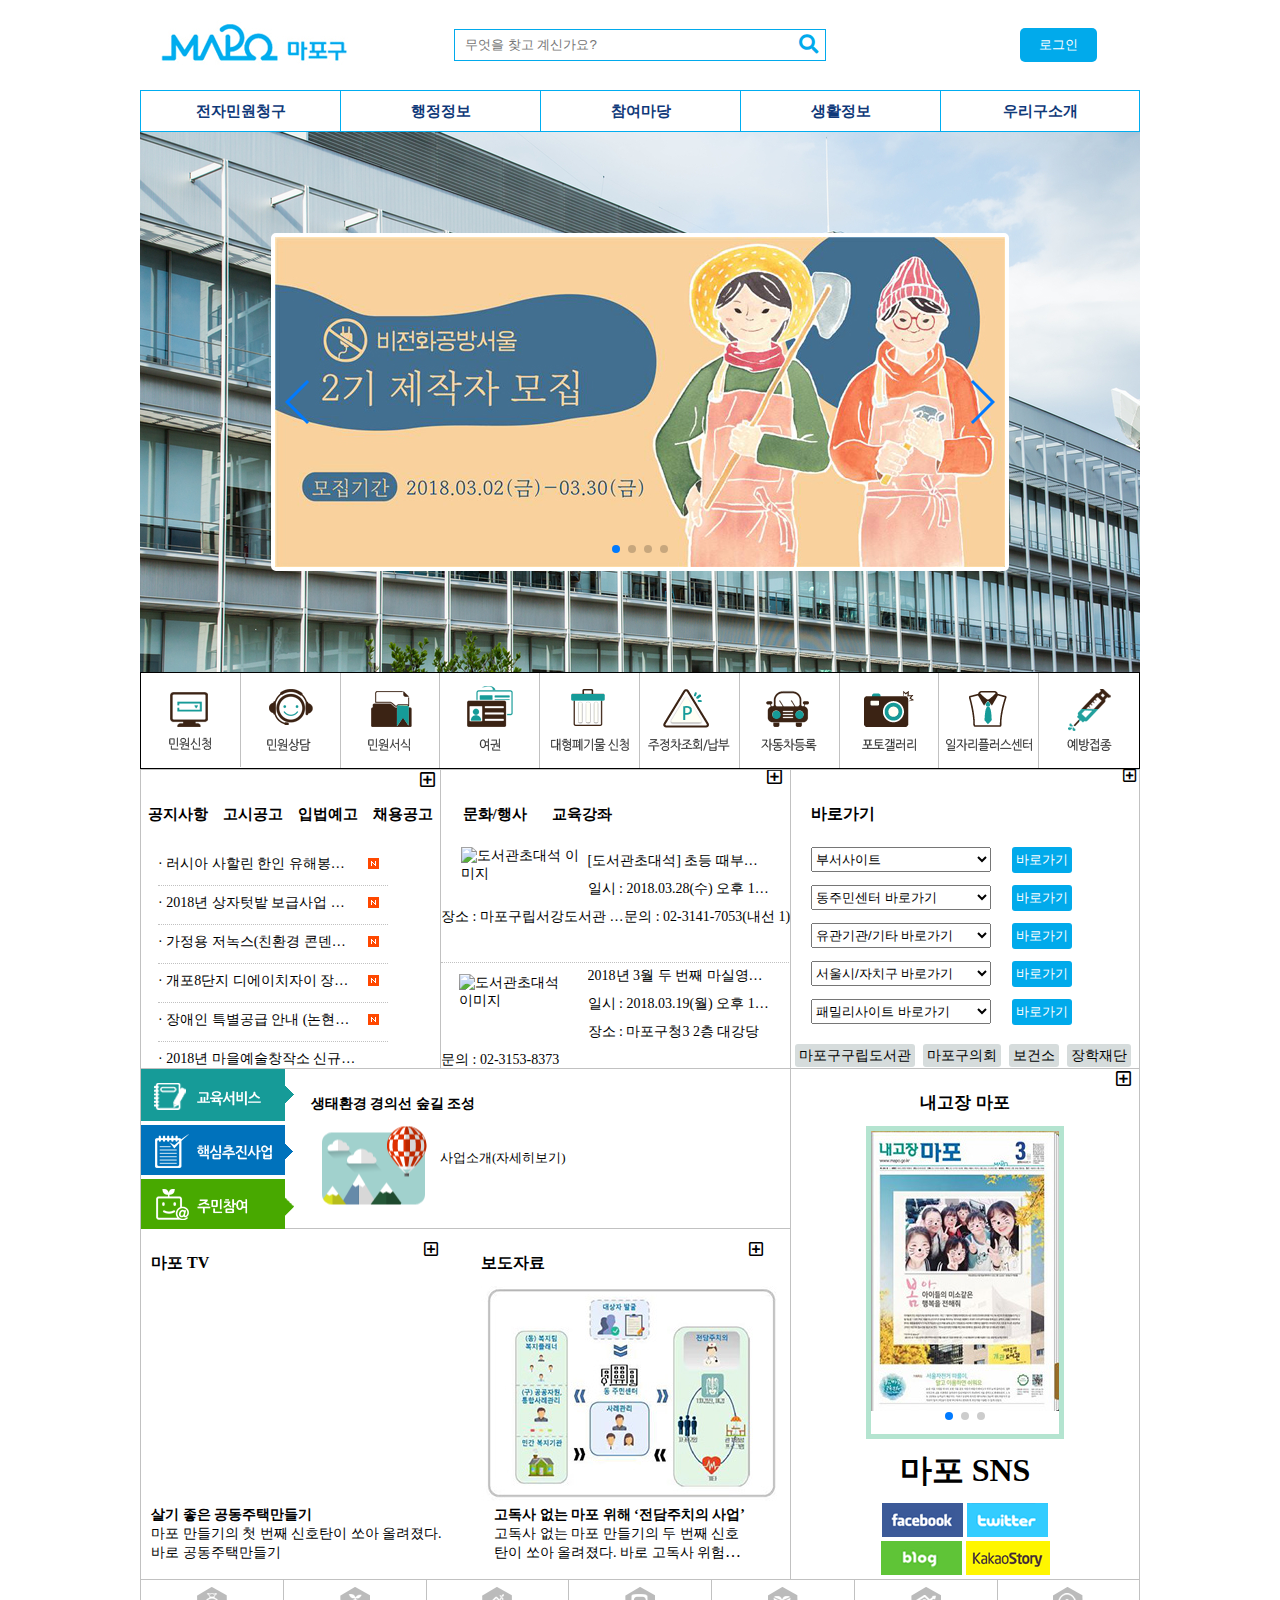
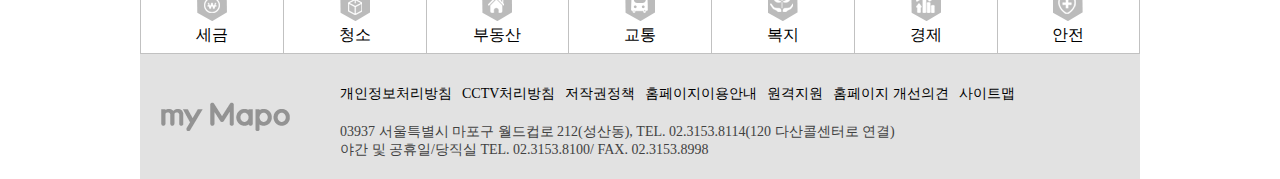
==== mapogu/index.html @ fca25332 "adit" ====
<!DOCTYPE html>
<html>

<head>
  <meta charset="utf-8">
  <meta name="viewport" content="width=device-width, initial-scale=1.0">
  <title>마포구청</title>
  <link rel="shortcut icon" href="images/favicon.ico">
  <link href="https://use.fontawesome.com/releases/v5.0.7/css/all.css" rel="stylesheet">
  <link rel="stylesheet" href="css/swiper.min.css">
  <link rel="stylesheet" href="css/style.css">
  <script src="js/jquery.min.js"></script>
  <script src="js/swiper.min.js"></script>
  <script src="js/style.js"></script>
</head>

<body>
  <div class="wrap">
    <header>
      <div class="main-header">
        <a href="#"><img src="images/logo.jpg" alt="mapogu-logo"></a>
        <div class="search-form">
          <label for="search"><span class="skip">검색창</span></label>
          <div class="input-wrap">
            <input type="text" placeholder="무엇을 찾고 계신가요?" id="search">
          </div>
          <button type="button" name="button"><span class="skip">검색버튼</span><i class="fas fa-search"></i></button>
        </div>
        <button type="button" name="button">로그인</button>
      </div>
      <nav>
        <ul class="menu-1depth">
          <li>
            <a href="#">전자민원청구</a>
            <div class="box-border1">
              <ul>
                <li>
                  <h1><a href="#">민원종합안내</a></h1>
                  <div class="left">
                    <a href="#">-민원업무안내</a>
                    <a href="#">-민원안내전화번호</a>
                    <a href="#">-민원수수료안내</a>
                    <a href="#">-무인민원발급기안내</a>
                    <a href="#">-세무종합</a>
                    <a href="#">-지적종합</a>
                    <a href="#">-여권</a>
                    <a href="#">-청소/재활용</a>
                    <a href="#">-주택/건축</a>
                    <a href="#">-교통/자동차</a>
                    <a href="#">-정보통신 민원정보</a>
                  </div>
                  <div class="right">
                    <a href="#">-민방위</a>
                    <a href="#">-유기한민원업무안내</a>
                    <a href="#">-사전심사청구제안내</a>
                    <a href="#">-행정정보공동이용안내</a>
                    <a href="#">-구술접수가능민원안내</a>
                    <a href="#">-민원1회방문상담창구</a>
                    <a href="#">-장애인 노약자 임산부 배려창구</a>
                    <a href="#">-민원후견인제 운영</a>
                    <a href="#">-민원실무심의회</a>
                    <a href="#">-행정동·통/반 찾기</a>
                  </div>
                  <div class="clear"></div>
                </li>
                <li>
                  <h1><a href="#">민원신청</a></h1>
                  <div><a href="#">-민원24</a></div>
                  <h1><a href="">민원상담/신고</a></h1>
                  <div><a href="#">-민원상담등록/조회</a></div>
                </li>
                <li>
                  <h1><a href="#">통합온라인신청</a></h1>
                  <div>
                    <a href="#">-통합온라인신청</a>
                    <a href="#">-건물번호/상세주소부여신청</a>
                    <a href="#">-건물번호판설치완료서제출</a>
                  </div>
                  <h1><a href="#">민원서식</a></h1>
                  <div>
                    <a href="#">-민원서식</a>
                    <a href="#">-민원사무편람</a>
                  </div>
                </li>
                <li>
                  <h1><a href="#">마포구옴부즈만</a></h1>
                  <div>
                    <a href="#">-옴부즈만 소개</a>
                    <a href="#">-고충민원신청방법및처리</a>
                    <a href="#">-공충민원 신청</a>
                    <a href="#">-조사결과 공표</a>
                    <a href="#">-옴부즈만 자료실</a>
                  </div>
                </li>
              </ul>
              <div class="clear"></div>
            </div>
          </li>
          <!-- 전자민원청구 end ======================================================================== -->
          <li>
            <a href="#">행정정보</a>
            <div class="box-border2">
              <ul>
                <li>
                  <h1><a href="#">알림마당</a></h1>
                  <div>
                    <a href="#">-공지사항</a>
                    <a href="#">-문화행사</a>
                    <a href="#">-교육강좌</a>
                    <a href="#">-최근통계</a>
                    <a href="#">-타기관 소식</a>
                    <a href="#">-청사시설물대관신청</a>
                  </div>
                  <h1><a href="#">정보마당</a></h1>
                  <div>
                    <a href="#">-입법예고</a>
                    <a href="#">-고시공고</a>
                    <a href="#">-입찰정보</a>
                    <a href="#">-석면해체/제거일정</a>
                    <a href="#">-법률상담</a>
                    <a href="#">-채용공고</a>
                    <a href="#">-취업교육</a>
                  </div>
                </li>
                <li>
                  <h1><a href="#">홍보마당</a></h1>
                  <div>
                    <a href="#">-보도자료</a>
                    <a href="#">-뉴스레터</a>
                    <a href="#">-포토마포/영상</a>
                    <a href="#">-구민UCC</a>
                    <a href="#">-마포구구민상</a>
                  </div>
                  <h1><a href="#">예산/재정</a></h1>
                  <div>
                    <a href="#">-예산서</a>
                    <a href="#">-결산서</a>
                    <a href="#">-재정운영공개</a>
                    <a href="#">-예산개요</a>
                    <a href="#">-세입·세출예산운용현황</a>
                    <a href="#">-주민예산참여방</a>
                    <a href="#">-예산낭비신고</a>
                  </div>
                </li>
                <li>
                  <h1><a href="#">지방공기업</a></h1>
                  <div>
                    <a href="#">-지방공기업이란</a>
                    <a href="#">-지방공기업현황</a>
                    <a href="#">-지방공기업경영정보</a>
                    <a href="#">-산하지방공기업정보</a>
                  </div>
                  <h1><a href="#">정보공개</a></h1>
                  <div>
                    <a href="#">-행정정보공개안내</a>
                    <a href="#">-비공개정보세부기준</a>
                    <a href="#">-행정정보공개목록</a>
                    <a href="#">-정보공개청구</a>
                    <a href="#">-사전정보공표</a>
                    <a href="#">-정보공개BEST</a>
                    <a href="#">-업무추진비공개</a>
                    <a href="#">-주요정책문서</a>
                    <a href="#">-결재문서 공개목록</a>
                    <a href="#">-계약정보공개</a>
                    <a href="#">-조직운영 핵심지표</a>
                    <a href="#">-공유재산 안내</a>
                  </div>
                  <div class="clear"></div>
                </li>
                <li>
                  <h1><a href="#">정책실명제</a></h1>
                  <div>
                    <a href="#">-정책실명제 안내</a>
                    <a href="#">-정책실명제 대상기업</a>
                  </div>
                  <h1><a href="#">행정규제개혁</a></h1>
                  <div>
                    <a href="#">-행정규제개혁이란</a>
                    <a href="#">-정부규제개혁위원회</a>
                    <a href="#">-규제개혁참여방</a>
                  </div>
                  <h1><a href="#">회의공개</a></h1>
                  <div>
                    <a href="#">위원회 현황-</a>
                    <a href="#">-주요회의</a>
                    <a href="#">-위원회회의</a>
                    <a href="#">-동주민자치위원회회의</a>
                    <a href="#">-기타회의</a>
                  </div>
                  <div class="clear"></div>
                </li>
                <li>
                  <h1><a href="#">법령자치법규</a></h1>
                  <div>
                    <a href="#">-법령자치법규</a>
                  </div>
                  <h1><a href="#">달라지는제도</a></h1>
                  <div>
                    <a href="#">-달라지는제도</a>
                  </div>
                  <h1><a href="#">공공데이터개방</a></h1>
                  <div>
                    <a href="#">-공공데이터개방</a>
                  </div>
                  <h1><a href="#">정부3.0</a></h1>
                  <div>
                    <a href="#">-정부3.0이란?</a>
                    <a href="#">-마포 정보3.0</a>
                    <a href="#">-알면 도움되는 정부3.0</a>
                  </div>
                </li>
              </ul>
              <div class="clear"></div>
            </div>
          </li>
          <!-- 행정정보 end=================================================================== -->
          <li>
            <a href="#">참여마당</a>
            <div class="box-border3">
              <ul>
                <li>
                  <h1><a href="#">자유게시판</a></h1>
                  <div>
                    <a href="#">-자유게시판</a>
                  </div>
                  <h1><a href="#">고객만족</a></h1>
                  <div>
                    <a href="#">-고객님의생각</a>
                    <a href="#">-이직원을 칭찬합니다.</a>
                    <a href="#">-친절왕명예의전당</a>
                    <a href="#">-행정서비스헌장</a>
                  </div>
                  <h1><a href="#">구민표창추천</a></h1>
                  <div>
                    <a href="#">-구민표창추천</a>
                  </div>
                </li>
                <li>
                  <h1><a href="#">아디어제안방</a></h1>
                  <div>
                    <a href="#">-아이디어제안방</a>
                  </div>
                  <h1><a href="#">커뮤니티</a></h1>
                  <div>
                    <a href="#">-커뮤니티</a>
                  </div>
                  <h1><a href="#">자원봉사센터</a></h1>
                  <div>
                    <a href="#">-자원봉사센터</a>
                    <a href="#">-주민자율참여인증샷올리기</a>
                  </div>
                </li>
                <li>
                  <h1><a href="#">경의선 공원</a></h1>
                  <div>
                    <a href="#">-사업소개</a>
                  </div>
                  <h1><a href="#">마을공동체</a></h1>
                  <div>
                    <a href="#">-마을공통체소개</a>
                    <a href="#">-마을소식알림방</a>
                    <a href="#">-살기좋은마을만들기 사업공모</a>
                    <a href="#">-공모사업공지</a>
                    <a href="#">-자유게시판(마을공동체)</a>
                    <a href="#">-마을공동체 사업 정보공개</a>
                  </div>
                </li>
                <li>
                  <h1><a href="#">혁신교육지구</a></h1>
                  <div>
                    <a href="#">-혁신교육지구 소개</a>
                    <a href="#">-혁신교육 소식 알림방</a>
                    <a href="#">-위원회 활동방</a>
                    <a href="#">-포토갤러리</a>
                  </div>
                  <h1><a href="#">사회적경제기업알림방</a></h1>
                  <div>
                    <a href="#">-사회적경제이해</a>
                    <a href="#">-기업요건</a>
                    <a href="#">-관내기업소개</a>
                    <a href="#">-공공구매</a>
                    <a href="#">-소식알림방</a>
                  </div>
                </li>
                <li>
                  <h1><a href="#">마포구 어린이 기자단</a></h1>
                  <div>
                    <a href="#">-취재수첩</a>
                    <a href="#">-생생포토</a>
                  </div>
                </li>
              </ul>
              <div class="clear"></div>
            </div>
          </li>
          <!-- 참여마당 end======================================================================== -->
          <li>
            <a href="#">생활정보</a>
            <div class="box-border4">
              <ul>
                <li>
                  <h1><a href="#">사회복지</a></h1>
                  <div>
                    <a href="#">-위기가정지원</a>
                    <a href="#">-저소득주민복지</a>
                    <a href="#">-어르신복지</a>
                    <a href="#">-장애인복지</a>
                    <a href="#">-영유아복지</a>
                    <a href="#">-아동복지</a>
                    <a href="#">-청소년복지</a>
                    <a href="#">-양성평등정책</a>
                    <a href="#">-여석복지</a>
                    <a href="#">-가족복지</a>
                    <a href="#">-주거복지</a>
                    <a href="#">-이웃돕기 및 나눔활동</a>
                    <a href="#">-금융복지상담센터·법률홈닥터</a>
                    <a href="#">-복지자원공유</a>
                    <a href="#">-사회보장정보통계</a>
                  </div>
                </li>
                <li>
                  <h1><a href="#">안전마포</a></h1>
                  <div>
                    <a href="#">-실시간재난정보</a>
                    <a href="#">-안전관련교육</a>
                    <a href="#">-재난상황별행동요령</a>
                    <a href="#">-시설물안전점검관리</a>
                    <a href="#">-재난안전대책본부운영</a>
                    <a href="#">-재난관리체계도</a>
                    <a href="#">-재난안전관리현황</a>
                    <a href="#">-주간재난안전종합상황</a>
                    <a href="#">-일일 안전관리 상황보고</a>
                    <a href="#">-마포구 무더위쉼터</a>
                    <a href="#">-지진 대피장소 지정 현황</a>
                    <a href="#">-안전신고</a>
                    <a href="#">-민방공대피시설 현황</a>
                  </div>
                </li>
                <li>
                  <h1><a href="#">생활경제</a></h1>
                  <div>
                    <a href="#">-전통시장</a>
                    <a href="#">-소비자정보실</a>
                    <a href="#">-장바구니물가동향</a>
                    <a href="#">-녹색장터</a>
                    <a href="#">-순환자원정보센터</a>
                    <a href="#">-현수막지정게시대신청</a>
                  </div>
                  <h1><a href="#">지역경제</a></h1>
                  <div>
                    <a href="#">-중소기업지원</a>
                    <a href="#">-창업보육센터</a>
                  </div>
                  <h1><a href="#">취업정보</a></h1>
                  <div>
                    <a href="#">-취업정보</a>
                  </div>
                </li>
                <li>
                  <h1><a href="#">교육</a></h1>
                  <div>
                    <a href="#">-교육강좌</a>
                    <a href="#">-도서관현황</a>
                    <a href="#">-관내 학교현황</a>
                  </div>
                  <h1><a href="#">생활체육</a></h1>
                  <div>
                    <a href="#">-생활체육시설</a>
                    <a href="#">-체육사업 및 행사</a>
                  </div>
                </li>
                <li>
                  <h1><a href="#">교통·주차</a></h1>
                  <div>
                    <a href="#">-마을버스노선도</a>
                    <a href="#">-그린파킹</a>
                  </div>
                  <h1><a href="#">환경</a></h1>
                  <div>
                    <a href="#">-녹색생활실천</a>
                    <a href="#">-배출가스 단속</a>
                    <a href="#">-환경개선부담금</a>
                    <a href="#">-대기관리</a>
                  </div>
                </li>
              </ul>
              <div class="clear"></div>
            </div>
          </li>
          <!-- 생활정보end=================================================================================== -->
          <li>
            <a href="#">우리구소개</a>
            <div class="box-border5">
              <ul>
                <li>
                  <h1><a href="#">주요업무계획</a></h1>
                  <div>
                    <a href="#">-구정운영</a>
                    <a href="#">-구정방향</a>
                    <a href="#">-중장기계획</a>
                    <a href="#">-공약사항</a>
                    <a href="#">-주요투자사업</a>
                    <a href="#">-구정일정표</a>
                    <a href="#">-성과관리계획</a>
                  </div>
                </li>
                <li>
                  <h1><a href="#">구청안내</a></h1>
                  <div>
                    <a href="#">-구정여건</a>
                    <a href="#">-행정조건</a>
                    <a href="#">-엄무담당자검색</a>
                    <a href="#">-청사안내</a>
                    <a href="#">-찾아오시는길</a>
                    <a href="#">-동주민센터안내</a>
                  </div>
                </li>
                <li>
                  <h1><a href="#">마포구소개</a></h1>
                  <div>
                    <a href="#">설립목적 및 임무-</a>
                    <a href="#">-마포구연혁</a>
                    <a href="#">-마포의상징물</a>
                    <a href="#">-마포의역사</a>
                    <a href="#">-행정여건</a>
                    <a href="#">-지명유래</a>
                    <a href="#">-민속문화</a>
                    <a href="#">-인물</a>
                    <a href="#">-관련사이트배너방</a>
                    <a href="#">-유관기관모음</a>
                    <a href="#">-관내도</a>
                  </div>
                </li>
                <li>
                  <h1><a href="#">열린구청장실</a></h1>
                  <div>
                    <a href="#">-열린구청장실</a>
                  </div>
                  <h1><a href="#">마포비전</a></h1>
                  <div>
                    <a href="#">-21세기마포비전</a>
                    <a href="#">-마포PLAN</a>
                    <a href="#">-상암DMC</a>
                  </div>
                  <h1><a href="#">대외협력</a></h1>
                  <div>
                    <a href="#">-국내</a>
                    <a href="#">-국외</a>
                  </div>
                </li>
                <li>
                  <h1><a href="#">간행물</a></h1>
                  <div>
                    <a href="#">-잔자북서비스</a>
                    <a href="#">-내고장마포소식지</a>
                    <a href="#">-자원봉사소식지</a>
                    <a href="#">-마포구보</a>
                    <a href="#">-마포구지</a>
                    <a href="#">-서울시보</a>
                    <a href="#">-대한민국정부관보</a>
                  </div>
                  <h1><a href="#">마포통계</a></h1>
                  <div>
                    <a href="#">-마포통계</a>
                  </div>
                  <h1><a href="#">외부에서 평가한 마포</a></h1>
                  <div>
                    <a href="#">-외부에서 평가한 마포</a>
                  </div>
                </li>
              </ul>
              <div class="clear"></div>
            </div>
          </li>
        </ul>
      </nav>
    </header>
    <section>
      <div class="bg-1">
        <div class="swiper-container swiper1">
          <!-- Additional required wrapper -->
          <div class="swiper-wrapper">
            <!-- Slides -->
            <div class="swiper-slide"><a href=""><img src="images/main1.jpg" alt="메인슬라이드이미지"></a></div>
            <div class="swiper-slide"><a href=""><img src="images/main2.jpg" alt="메인슬라이드이미지"></a></div>
            <div class="swiper-slide"><a href=""><img src="images/main3.jpg" alt="메인슬라이드이미지"></a></div>
            <div class="swiper-slide"><a href=""><img src="images/main4.jpg" alt="메인슬라이드이미지"></a></div>
          </div>
          <!-- If we need pagination -->
          <div class="swiper-pagination"></div>

          <!-- If we need navigation buttons -->
          <div class="swiper-button-prev"></div>
          <div class="swiper-button-next"></div>
        </div>
      </div>
      <article class="banner">
        <div class="banner-line">
          <div class="banner-zone">
            <ul>
              <li><a href="#"><img src="images/banner_1.gif" alt="민원신청"></a></li>
              <li><a href="#"><img src="images/banner_2.gif" alt="민원상담"></a></li>
              <li><a href="#"><img src="images/banner_3.gif" alt="민원서식"></a></li>
              <li><a href="#"><img src="images/banner_5.gif" alt="여권"></a></li>
              <li><a href="#"><img src="images/banner_4.gif" alt="대형폐기물신청"></a></li>
              <li><a href="#"><img src="images/banner_6.gif" alt="주정차조회/납부"></a></li>
              <li><a href="#"><img src="images/banner_7.gif" alt="자동차등록"></a></li>
              <li><a href="#"><img src="images/banner_8.gif" alt="포토갤러리"></a></li>
              <li><a href="#"><img src="images/banner_9.gif" alt="일자리플러스"></a></li>
              <li><a href="#"><img src="images/banner_10.gif" alt="예방접종"></a></li>
            </ul>
          </div>
        </div>
      </article>
      <article class="art1">
        <div class="art1-info">
          <a href="#"><i class="far fa-plus-square"><span class="skip">더보기</span></i></a>
          <ul>
            <li>
              <h1><a href="#">공지사항</a></h1>
              <div class="notice">
                <ul>
                  <li><a href="#">· 러시아 사할린 한인 유해봉환 신청 안내</a> <img src="images/new.gif" alt="new아이콘"></li>
                  <li><a href="#">· 2018년 상자텃밭 보급사업 참여자 공개 모집</a> <img src="images/new.gif" alt="new아이콘"></li>
                  <li><a href="#">· 가정용 저녹스(친환경 콘덴싱) 보일러 설치비(16만원)을 지원해 드립니다</a> <img src="images/new.gif" alt="new아이콘"></li>
                  <li><a href="#">· 개포8단지 디에이치자이 장애인 특별공급 신청 연장안내</a> <img src="images/new.gif" alt="new아이콘"></li>
                  <li><a href="#">· 장애인 특별공급 안내 (논현동 아이파트 외 2)</a> <img src="images/new.gif" alt="new아이콘"></li>
                  <li><a href="#">· 2018년 마을예술창작소 신규 지원사업 안내</a></li>
                </ul>
              </div>
            </li>
            <li>
              <h1><a href="#">고시공고</a></h1>
              <div class="notice">
                <ul>
                  <li><a href="#">· 제3자 의견청취관련 공 시 송 달 공 고</a> <img src="images/new.gif" alt="new아이콘"></li>
                  <li><a href="#">· 무단방치 자동차 강제처리(폐차) 공고</a>  <img src="images/new.gif" alt="new아이콘"></li>
                  <li><a href="#">· 무단방치 이륜자동차 강제처리(폐차) 공고</a> <img src="images/new.gif" alt="new아이콘"></li>
                  <li><a href="#">· 거주자우선주차장 부정주차요금 체납차량 3차 독촉고지서(반송분) 공시송달 공고</a></li>
                  <li><a href="#">· 식품접객업소 직권말소 예정사실 공고(코비온)</a></li>
                  <li><a href="#">· 도로점용(굴착·복구)허가 공고 제7호</a></li>
                </ul>
              </div>
            </li>
            <li>
              <h1><a href="#">입법예고</a></h1>
              <div class="notice">
                <ul>
                  <li><a href="#">· 서울특별시 마포구 주민자치회 설치ㆍ운영 조례안 입법예고</a></li>
                  <li><a href="#">· 서울특별시 마포구 주민소득지원 및 생활안정기금 설치.운용 조례 일부개정 조례안 입법예고</a></li>
                  <li><a href="#">· 서울특별시 마포구 구정신문 발행에 관한 조례 일부개정조례안 입법예고</a></li>
                  <li><a href="#">· 서울특별시 마포구 인터넷방송국 설치 및 운영 조례 시행규칙 입법예고</a></li>
                  <li><a href="#">· 서울특별시 마포구 행정기구 설치 조례 시행규칙 일부개정규칙안 입법예고</a></li>
                  <li><a href="#">· 서울특별시 마포구 구세 조례 일부개정조례안 입법예고</a></li>
                </ul>
              </div>
            </li>
            <li>
              <h1><a href="#">채용공고</a></h1>
              <div class="notice">
                <ul>
                  <li><a href="#">· 재활용품 선별 기간제근로자 공개채용</a> <img src="images/new.gif" alt="new아이콘"></li>
                  <li><a href="#">· 마포구 일반임기제공무원(토목계약원가심사, 시설7급) 채용계획 공고</a> <img src="images/new.gif" alt="new아이콘"></li>
                  <li><a href="#">· 서울특별시 마포구보건소 시간선택제임기제공무원(마급) 채용 공고</a></li>
                  <li><a href="#">· 기간제근로자(물리치료사) 모집 재공고</a></li>
                  <li><a href="#">· 2018년 365청결기동대 추가모집 공고</a></li>
                  <li><a href="#">· 2018년 마포구보건소 기간제근로자 모집 공고(찾동정신건강증진사업)</a></li>
                </ul>
              </div>
            </li>
          </ul>
          <!-- <div class="clear"></div> -->
        </div>
        <div class="art2-study">
          <a href="#"><i class="far fa-plus-square"><span class="skip">더보기</span></i></a>
          <ul>
            <li>
              <h1><a href="#">문화/행사</a></h1>
              <div class="chart">
                <ul class="hi">
                  <li>
                    <a href="#"><img src="images/chart1.png" alt="도서관초대석 이미지"></a>
                    <ul>
                      <li><a href="#">[도서관초대석] 초등 때부터 시작하는 자녀를 위한 직관교육</a></li>
                      <li><a href="#">일시 : 2018.03.28(수) 오후 19:03</a></li>
                      <li><a href="#">장소 : 마포구립서강도서관 3층 세미나실</a></li>
                      <li><a href="#">문의 : 02-3141-7053(내선 1)</a></li>
                    </ul>
                  </li>
                  <li>
                    <a href="#"><img src="images/chart2.png" alt="도서관초대석 이미지"></a>
                    <ul>
                      <li><a href="#">2018년 3월 두 번째 마실영화관 운영(3/19 럭키)</a></li>
                      <li><a href="#">일시 : 2018.03.19(월) 오후 14:00</a></li>
                      <li><a href="#">장소 : 마포구청3 2층 대강당</a></li>
                      <li><a href="#">문의 : 02-3153-8373</a></li>
                    </ul>
                  </li>
                </ul>
                <div class="clear"></div>
              </div>
            </li>
            <li>
              <h1><a href="#">교육강좌</a></h1>
              <div class="notice">
                <ul>
                  <li><a href="#">· 지역주민과 함께하는 JOB 토크콘서트 개최(머천다이저(MD), 메이커스)</a> <img src="images/new.gif" alt="new아이콘"></li>
                  <li><a href="#">· 마포구 맞춤형입찰정보서비스 교육</a> <img src="images/new.gif" alt="new아이콘"></li>
                  <li><a href="#">· <마포열린인문학강좌-봄학기> 수강생 모집 [☎3153-8973]</a></li>
                  <li><a href="#">· 2018년 OSMU 콘텐츠 기획자(웹툰PD) 양성과정 수강생 모집</a></li>
                  <li><a href="#">· 2018 세종 우리동네 프로젝트 마포구 청소년뮤지컬 단원 모집</a></li>
                  <li><a href="#">· 청소년 진로멘토링 사업 "나를 찾아 떠나는 여행" 참가자 모집</a></li>
                </ul>
              </div>
            </li>
          </ul>
        </div>
        <div class="art3-site-map">
          <div class="server1">
            <h1><a href="#">바로가기</a></h1>
            <a href="#"><i class="far fa-plus-square"><span class="skip">더보기</span></i></a>
            <form>
              <div class="department-site">
                <button type="button" class="btn-department">바로가기</button>
                <div class="form1">
                  <select class="" name="부서사이트" id="btn1">
                      <option value="부서사이트">부서사이트</option>
                      <option value="공보담당관">공보담당관</option>
                      <option value="감시담당관">감시당담관</option>
                      <option value="총무과">총무과</option>
                      <option value="자치행정과">자치행정과</option>
                      <option value="문화진흥과">문화진흥과</option>
                      <option value="관광과">관광과</option>
                      <option value="민원여권과">민원여권과</option>
                      <option value="전산정보과">전산정보과</option>
                      <option value="청소행정과">청소행정과</option>
                      <option value="기획예산과">기획예산과</option>
                      <option value="일자리경제과">일자리경제과</option>
                      <option value="재무과">재무과</option>
                      <option value="징수과">징수과</option>
                      <option value="세무1과">세무1과</option>
                      <option value="세무2과">세무2과</option>
                      <option value="복지행정과">생활보장과</option>
                      <option value="어르신복지장애인과">어르신복지장애인과</option>
                      <option value="가정복지과">가정복지과</option>
                    </select>
                </div>
              </div>
              <div class="centre-site">
                <button type="button" name="button" class="btn-centre">바로가기</button>
                <div class="form1">
                  <select class="" name="동주민센터" id="btn2">
                      <option value="동주민센터 바로가기">동주민센터 바로가기</option>
                      <option value="공덕동">공덕동</option>
                      <option value="아현동">아현동</option>
                      <option value="도화동">도화동</option>
                      <option value="용강동">용강동</option>
                      <option value="대흥동">대흥동</option>
                      <option value="대흥동">염리동</option>
                      <option value="신수동">신수동</option>
                      <option value="서강동">서강동</option>
                      <option value="서교동">서교동</option>
                      <option value="합정동">합정동</option>
                      <option value="망원1동">망원1동</option>
                      <option value="망원2동">망원2동</option>
                      <option value="연남동">연남동</option>
                      <option value="성산1동">성산1동</option>
                      <option value="성산2동">성산2동</option>
                      <option value="상암동">상암동</option>
                    </select>
                </div>
              </div>
              <div class="other-site">
                <button type="button" name="button" class="btn-other">바로가기</button>
                <div class="form1">
                  <select class="" name="유관기관/기타사이트" id="btn3">
                      <option value="유관기관/기타 바로가기">유관기관/기타 바로가기</option>
                      <option value="마포구의회">마포구의회</option>
                      <option value="마포구시설관리공단">마포구시설관리공단</option>
                      <option value="(재)마포문화재단">(재)마포문화재단</option>
                      <option value="(재)마포인재육성장학재단">(재)마포인재육성장학재단</option>
                      <option value="마포문화원">마포문화원</option>
                      <option value="마포경찰서">마포경찰서</option>
                      <option value="마포소방서">마포소방서</option>
                      <option value="마포세무서">마포세무서</option>
                      <option value="마포우체국">마포우체국</option>
                      <option value="서울서부지방검찰청">서울서부지방검찰청</option>
                      <option value="서울서부지방법원">서울서부지방법원</option>
                      <option value="서부교육지원청">서부교육지원청</option>
                      <option value="성산검사소">성산검사소</option>
                      <option value="우리마포복지관">우리마포복지관</option>
                      <option value="마포구고용복지지원센터">마포구고용복지지원센터</option>
                      <option value="구립망원청소년문화센터">구립망원청소년문화센터</option>
                      <option value="구립도화청소년문화의집">구립도화청소년문화의집</option>
                      <option value="구립마포청소년문화의집">구립마포청소년문화의집</option>
                      <option value="마포장애인종합복지관">마포장애인종합복지관</option>
                    </select>
                </div>
              </div>
              <div class="seoul-site">
                <button type="button" name="button" class="btn-seoul">바로가기</button>
                <div class="form1">
                  <select class="" name="서울시/자치구" id="btn4">
                      <option value="서울시/자치구 바로가기">서울시/자치구 바로가기</option>
                      <option value="서울특별시">서울특별시</option>
                      <option value="종로구청">종로구청</option>
                      <option value="중구청">중구청</option>
                      <option value="성동구청">성동구청</option>
                      <option value="광진구청">광진구청</option>
                      <option value="동대문구청">동대문구청</option>
                      <option value="중랑구청">중랑구청</option>
                      <option value="성북구청">성북구청</option>
                      <option value="강북구청">강북구청</option>
                      <option value="도봉구청">도봉구청</option>
                      <option value="노원구청">노원구청</option>
                      <option value="은평구청">은평구청</option>
                      <option value="서대문구청">서대문구청</option>
                      <option value="용산구청">용산구청</option>
                      <option value="양천구청">양천구청</option>
                      <option value="강서구청">강서구청</option>
                      <option value="구로구청">구로구청</option>
                      <option value="금천구청">금천구청</option>
                      <option value="동작구청">동작구청</option>
                    </select>
                </div>
              </div>
              <div class="family-site">
                <button type="button" name="button" class="btn-family">바로가기</button>
                <div class="form1">
                  <select class="" name="패밀리" id="btn5">
                      <option value="패밀리사이트 바로가기">패밀리사이트 바로가기</option>
                      <option value="어르신">어르신</option>
                      <option value="여성">여성</option>
                      <option value="장애인">장애인</option>
                      <option value="마포통계">마포통계</option>
                      <option value="원클릭도시정보">원클릭도시정보</option>
                      <option value="부동산통합정보">부동산통합정보</option>
                      <option value="계약공개서비스">계약공개서비스</option>
                      <option value="일자리센터">일자리센터</option>
                      <option value="맞춤형입찰정보">맟춤형입찰정보</option>
                      <option value="교육정보통합포탈">교육정보통합포탈</option>
                    </select>
                </div>
              </div>
            </form>
            <div class="btn-link">
              <a href="#">마포구구립도서관</a>
              <a href="#">마포구의회</a>
              <a href="#">보건소</a>
              <a href="#">장학재단</a>
            </div>
          </div>
        </div>
      </article>
      <article class="art2">
        <div class="left">
          <ul>
            <li>
              <a href="#"><img src="images/art2-1.gif" alt="교육서비스"></a>
                <div>
                    <p><a href="#"><i class="far fa-check-circle"></i>교육정보통합포탈</a>
                    <a href="#"><i class="far fa-check-circle"></i>자치회관강좌</a>
                    <a href="#"><i class="far fa-check-circle"></i>초등사이버스쿨</a></p>
                    <p><a href="#"><i class="far fa-check-circle"></i>중등사이버스쿨</a>
                    <a href="#"><i class="far fa-check-circle"></i>원어민화상영어</a>
                    <a href="#"><i class="far fa-check-circle"></i>구립도서관</a></p>
                </div>
              </li>
              <li>
                <a href="#"><img src="images/art2-2.gif" alt="핵심추진사업"></a>
              <div>
                <h1><a href="#">생태환경 경의선 숲길 조성</a></h1>
                <P>
                  <a href="#"><img src="images/pic.png" alt="경의선숲길이미지대체"></a>
                  <a href="#">사업소개(자세히보기)</a>
                </P>
              </div>
            </li>
            <li>
              <a href="#"><img src="images/art2-3.gif" alt="주민참여"></a>
                <div>
                  <p><a href="#"><i class="far fa-check-circle"></i>아이디어제안방</a>
                  <a href="#"><i class="far fa-check-circle"></i>자유게시판</a>
                  <a href="#"><i class="far fa-check-circle"></i>칭찬합니다</a></p>
                  <p><a href="#"><i class="far fa-check-circle"></i>자원봉사</a>
                  <a href="#"><i class="far fa-check-circle"></i>마을공동체</a>
                  <a href="#"><i class="far fa-check-circle"></i>청렴비리신고</a></p>
                  <p><a href="#"><i class="far fa-check-circle"></i>규제개혁참여방</a></p>
                </div>
              </li>
            </ul>
          </div>
        <div class="right">
          <div class="mapo-wrap">
            <a href="#"><i class="far fa-plus-square"><span class="skip">더보기</span></i></a>
            <h1><a href="#">내고장 마포</a></h1>
            <div class="swiper-container">
              <!-- Additional required wrapper -->
              <div class="swiper-wrapper">
                <!-- Slides -->
                <div class="swiper-slide"><a href="#"><img src="images/pho1.jpg" alt="내고장 마포3월호"></a></div>
                <div class="swiper-slide"><a href="#"><img src="images/pho2.jpg" alt="내고장 마포2월호"></a></div>
                <div class="swiper-slide"><a href="#"><img src="images/pho3.jpg" alt="내고장 마포1월호"></a></div>
              </div>
              <!-- If we need pagination -->
              <div class="swiper-pagination"></div>
            </div>
          </div>
          <div class="sns">
            <h1>마포 SNS</h1>
            <div>
              <p><a href="#"><img src="images/facebook1.gif" alt="페이스북"></a>
              <a href="#"><img src="images/twitter.gif" alt="트위터"></a></p>
              <p><a href="#"><img src="images/blog1.gif" alt="네이버블로그"></a>
              <a href="#"><img src="images/kakaostory.gif" alt="카카오스토리"></a></p>
            </div>
          </div>
        </div>
      </article>
      <article class="art3">
        <div class="mapo-tv">
          <a href="#"><i class="far fa-plus-square"><span class="skip">더보기</span></i></a>
          <h1><a href="#">마포 TV</a></h1>
          <iframe width="300" height="215" src="https://www.youtube.com/embed/EBUyUQmhtWc" frameborder="0" allow="autoplay; encrypted-media" allowfullscreen></iframe>
          <dl>
            <dt><a href="#">살기 좋은 공동주택만들기</a></dt>
            <dd><a href="#">마포 만들기의 첫 번째 신호탄이 쏘아 올려졌다. 바로 공동주택만들기</a></dd>
          </dl>
        </div>
        <div class="news">
            <a href="#"><i class="far fa-plus-square"><span class="skip">더보기</span></i></a>
          <h1><a href="#">보도자료</a></h1>
          <div class="news-wrap">
            <a href="#"><img src="images/article.jpg" alt="고독사없는 마포 전담주치의 사업 이미지"></a>
            <dl>
              <dt><a href="#">고독사 없는 마포 위해 ‘전담주치의 사업’</a></dt>
              <dd><a href="#">고독사 없는 마포 만들기의 두 번째 신호탄이 쏘아 올려졌다. 바로 고독사 위험군 1인 중장년층 전담주치의 ‘더-이음 프로젝트’다.</a></dd>
            </dl>
          </div>
        </div>
      </article>
      <article class="art4">
        <ul>
          <li><a href="#"><img src="images/btm1.gif" alt="세금이미지"></a><p>세금</p></li>
          <li><a href="#"><img src="images/btm2.gif" alt="청소이미지"></a><p>청소</p></li>
          <li><a href="#"><img src="images/btm3.gif" alt="부동산이미지"></a><p>부동산</p></li>
          <li><a href="#"><img src="images/btm4.gif" alt="교통이미지"></a><p>교통</p></li>
          <li><a href="#"><img src="images/btm5.gif" alt="복지이미지"></a><p>복지</p></li>
          <li><a href="#"><img src="images/btm6.gif" alt="경제이미지"></a><p>경제</p></li>
          <li><a href="#"><img src="images/btm7.gif" alt="안전이미지"></a><p>안전</p></li>
        </ul>
      </article>
    </section>
    <footer>
      <img src="images/btm_logo.png" alt="하단로고">
      <div class="btm-nav">
        <ul>
          <li><a href="#">개인정보처리방침</a></li>
          <li><a href="#">CCTV처리방침</a></li>
          <li><a href="#">저작권정책</a></li>
          <li><a href="#">홈페이지이용안내</a></li>
          <li><a href="#">원격지원</a></li>
          <li><a href="#">홈페이지 개선의견</a></li>
          <li><a href="#">사이트맵</a></li>
        </ul>
      </div>
      <p>
        03937 서울특별시 마포구 월드컵로 212(성산동), TEL. 02.3153.8114(120 다산콜센터로 연결)
        <br> 야간 및 공휴일/당직실 TEL. 02.3153.8100/ FAX. 02.3153.8998
      </p>
    </footer>
  </div>
  <!-- 로그인폼 -->
  <div class="login-form">
    <div class="login-header">
      <p>로그인(마포구 통합회원 시스템)</p>
    </div>
    <div class="login-body">
      <div class="input">
        <label for="id-form"><span>로그인</span></label>
        <input type="text" placeholder="아이디를 입력하세요." id="id-form">
        <label for="passward-form"><span>비밀번호</span></label>
        <input type="password" placeholder="비밀번호를 입력하세요." id="passsward-form">
      </div>
      <button type="button" name="button">로그인</button>
      <p><a href="#">회원가입</a></p>
      <p><a href="#">아이디/비밀번호 찾기</a></p>
    </div>
    <div class="login-footer">
      <div class="infomation">
        <p>회원정보 2년 재동의 시행 안내</p>
        <p>마포구 홈페이지는 안전한 홈페이지 운영 및 구민정보보호를 위하여 표준개인정보보호(안전행정부 2011.09)에 따라 2년 주기로 회원정보 재동의를 시행하고 있습니다</p>
        <button type="button" name="button">자세히보기</button>
      </div>
    </div>
  </div>
</body>

</html>
---- mapogu/css/style.css ----
@charset "UTF-8";
/* common================================================================ */
*{margin: 0; padding: 0;}
li{list-style: none;}
a{text-decoration: none; color: #000; font-size: 14px;}
.skip{font-size: 0;text-indent: -99999px;position: absolute;left: -99999px;}
div.wrap{width: 1000px; margin: auto;}
/* header================================================================== */
header{height: 130px;}
.main-header{position: relative; height: 90px;}
.main-header > a > img{padding: 20px;}
.main-header .search-form{position: absolute; top: 50%; left: 50%; transform: translate(-50%,-50%); width: 430px; height: 40px; width: 370px; height: 30px; border: 1px solid #01aaec;}
.main-header .search-form input{border: 0; line-height: 30px; padding-left: 10px; width: 100%; box-sizing: border-box; padding-right: 40px;}
.main-header .search-form button{position: absolute; top: 4px; right: 7px; font-size: 1.2em; border: 0; background: none; color: #01aaec;}
.main-header > button{position: absolute; left: 88%; top: 50%; transform: translateY(-50%); padding: 8px 19px; border: 0; background: #01aaeb; color: #fff; border-radius: 5px;}

/* nav=====================================================================  */
nav{}
.clear{clear: both;}
nav > ul{position: relative;}
nav > ul >li{
  float: left;
  width: 20%;
  text-align: center;
  background: #fff;
}
nav > ul >li >a{
  display: block; height: 40px; line-height: 40px;
  font-size: 15px; font-weight: bold;
  border: 1px solid #00adf1;
  border-right: 0;
  color: #0f3979;}
nav > ul >li:nth-of-type(5) >a{border-right: 1px solid #00adf1; }
nav > ul >li >.box-border1{position: absolute; text-align: left;
    width: 1000px;
    height: 450px;
    border: 2px solid #00aeef;
    box-sizing: border-box;
    z-index: 100;
    background: #fff;
  }
nav > ul >li >.box-border1 h1 > a{color: #00adf1; font-size: 18px; margin: 10px 0;}
nav > ul >li >.box-border1 li a{display: block; padding: 7px 0;}

nav > ul >li >.box-border1 li{float: left;}
nav > ul >li >.box-border1 li:nth-of-type(1){width: 40%; height: 450px; padding-left: 10px; border-right: 1px solid #c1c1c1;
box-sizing: border-box;}
nav > ul >li >.box-border1 .left{float: left; width: 50%; box-sizing: border-box;}
nav > ul >li >.box-border1 .right{float: left; width: 50%; box-sizing: border-box;}
nav> ul > li .box-border1 li:nth-of-type(2){box-sizing: border-box; width: 20%; height: 450px; padding-left:10px; border-right: 1px solid #c1c1c1;}
nav> ul > li .box-border1 li:nth-of-type(3){box-sizing: border-box; width: 20%; height: 450px; padding-left:10px; border-right: 1px solid #c1c1c1;}
nav> ul > li .box-border1 li:nth-of-type(4){box-sizing: border-box; width: 20%; height: 450px; padding-left:10px;}

nav > ul >li >.box-border2{
    position: absolute;
    left: 0;
    width: 1000px;
    height: 700px;
    text-align: left;
    border: 2px solid #48077c;
    box-sizing: border-box;
    background: #fff;
    z-index: 100;}
nav > ul >li >.box-border2 h1 > a{color: #48077c; font-size: 18px; margin: 10px 0;}
nav > ul >li >.box-border2 li{float: left;}
nav > ul >li >.box-border2 li a{display: block; padding: 7px 0;}
nav> ul > li .box-border2 li:nth-of-type(1){box-sizing: border-box; width: 20%; height: 699px; padding-left:10px; border-right: 1px solid #c1c1c1;}
nav> ul > li .box-border2 li:nth-of-type(2){box-sizing: border-box; width: 20%; height: 699px; padding-left:10px; border-right: 1px solid #c1c1c1;}
nav> ul > li .box-border2 li:nth-of-type(3){box-sizing: border-box; width: 20%; height: 699px; padding-left:10px; border-right: 1px solid #c1c1c1;}
nav> ul > li .box-border2 li:nth-of-type(4){box-sizing: border-box; width: 20%; height: 699px; padding-left:10px; border-right: 1px solid #c1c1c1;}
nav> ul > li .box-border2 li:nth-of-type(5){box-sizing: border-box; width: 20%; height: 699px; padding-left:10px;}

nav > ul >li >.box-border3{
    position: absolute;
    left: 0;
    width: 1000px;
    height: 460px;
    text-align: left;
    border: 2px solid #328e07;
    box-sizing: border-box;
    background: #fff;
    z-index: 100;}
nav > ul >li >.box-border3 h1 > a{color: #328e07; font-size: 18px; margin: 10px 0;}
nav > ul >li >.box-border3 li{float: left;}
nav > ul >li >.box-border3 li a{display: block; padding: 7px 0;}
nav> ul > li .box-border3 li:nth-of-type(1){box-sizing: border-box; width: 20%; height: 459px; padding-left:10px; border-right: 1px solid #c1c1c1;}
nav> ul > li .box-border3 li:nth-of-type(2){box-sizing: border-box; width: 20%; height: 459px; padding-left:10px; border-right: 1px solid #c1c1c1;}
nav> ul > li .box-border3 li:nth-of-type(3){box-sizing: border-box; width: 20%; height: 459px; padding-left:10px; border-right: 1px solid #c1c1c1;}
nav> ul > li .box-border3 li:nth-of-type(4){box-sizing: border-box; width: 20%; height: 459px; padding-left:10px; border-right: 1px solid #c1c1c1;}
nav> ul > li .box-border3 li:nth-of-type(5){box-sizing: border-box; width: 20%; height: 459px; padding-left:10px;}

nav > ul >li >.box-border4{
    position: absolute;
    left: 0;
    width: 1000px;
    height: 600px;
    text-align: left;
    border: 2px solid #00a99d;
    box-sizing: border-box;
    background: #fff;
    z-index: 100;}
nav > ul >li >.box-border4 h1 > a{color: #00a99d; font-size: 18px; margin: 10px 0;}
nav > ul >li >.box-border4 li{float: left;}
nav > ul >li >.box-border4 li a{display: block; padding: 7px 0;}
nav> ul > li .box-border4 li:nth-of-type(1){box-sizing: border-box; width: 20%; height: 599px; padding-left:10px; border-right: 1px solid #c1c1c1;}
nav> ul > li .box-border4 li:nth-of-type(2){box-sizing: border-box; width: 20%; height: 599px; padding-left:10px; border-right: 1px solid #c1c1c1;}
nav> ul > li .box-border4 li:nth-of-type(3){box-sizing: border-box; width: 20%; height: 599px; padding-left:10px; border-right: 1px solid #c1c1c1;}
nav> ul > li .box-border4 li:nth-of-type(4){box-sizing: border-box; width: 20%; height: 599px; padding-left:10px; border-right: 1px solid #c1c1c1;}
nav> ul > li .box-border4 li:nth-of-type(5){box-sizing: border-box; width: 20%; height: 599px; padding-left:10px;}

nav > ul >li >.box-border5{
    position: absolute;
    left: 0;
    width: 1000px;
    height: 600px;
    text-align: left;
    border: 2px solid #e47a23;
    box-sizing: border-box;
    background: #fff;
    z-index: 100;}
nav > ul >li >.box-border5 h1 > a{color: #e47a23; font-size: 18px; margin: 10px 0;}
nav > ul >li >.box-border5 li{float: left;}
nav > ul >li >.box-border5 li a{display: block; padding: 7px 0;}
nav> ul > li .box-border5 li:nth-of-type(1){box-sizing: border-box; width: 20%; height: 599px; padding-left:10px; border-right: 1px solid #c1c1c1;}
nav> ul > li .box-border5 li:nth-of-type(2){box-sizing: border-box; width: 20%; height: 599px; padding-left:10px; border-right: 1px solid #c1c1c1;}
nav> ul > li .box-border5 li:nth-of-type(3){box-sizing: border-box; width: 20%; height: 599px; padding-left:10px; border-right: 1px solid #c1c1c1;}
nav> ul > li .box-border5 li:nth-of-type(4){box-sizing: border-box; width: 20%; height: 599px; padding-left:10px; border-right: 1px solid #c1c1c1;}
nav> ul > li .box-border5 li:nth-of-type(5){box-sizing: border-box; width: 20%; height: 599px; padding-left:10px;}
/* ====================================================================================== */
nav>ul >li:nth-of-type(1) > div{display: none;}
nav>ul >li:nth-of-type(2) > div{display: none;}
nav>ul >li:nth-of-type(3) > div{display: none;}
nav>ul >li:nth-of-type(4) > div{display: none;}
nav>ul >li:nth-of-type(5) > div{display: none;}
/* nav hover시========================================================================= */
nav>ul >li:nth-of-type(1):hover > div{display: block;}
nav>ul >li:nth-of-type(1):hover{background:#00adf1;}
nav>ul >li:nth-of-type(1):hover > a{color:#fff;}
nav>ul >li:nth-of-type(2):hover > div{display: block;}
nav>ul >li:nth-of-type(2):hover{background:#48077c;}
nav>ul >li:nth-of-type(2):hover > a{color:#fff;}
nav>ul >li:nth-of-type(3):hover > div{display: block;}
nav>ul >li:nth-of-type(3):hover{background:#328e07;}
nav>ul >li:nth-of-type(3):hover > a{color:#fff;}
nav>ul >li:nth-of-type(4):hover > div{display: block;}
nav>ul >li:nth-of-type(4):hover{background:#00a99d;}
nav>ul >li:nth-of-type(4):hover > a{color:#fff;}
nav>ul >li:nth-of-type(5):hover > div{display: block;}
nav>ul >li:nth-of-type(5):hover{background:#e47a23;}
nav>ul >li:nth-of-type(5):hover > a{color:#fff;}
.bg-1{
  background: url(../images/main-bg1.jpg); width: 1000px; height: 540px; position: relative; margin-top: 2px;
  background-repeat: no-repeat;
}
.swiper1{
    clear: both;
    width: 730px;
    height: 330px;
    border-radius: 5px;
    border: 4px solid #fff;
    position: absolute;
    top: 50%;
    left: 50%;
    transform: translate(-50%,-50%);
  }
    .swiper-container-horizontal>.swiper-pagination-bullets, .swiper-pagination-custom, .swiper-pagination-fraction{

    }
/* section==================================================================== */
.banner{display: block;}
.banner-line{position: relative; height: 95px; border: 1px solid; }
.banner-line  .banner-zone ul{overflow: hidden; text-align: center;}
.banner-line  .banner-zone ul li{float:left; width: 10%; border-right:1px solid #c1c1c1; box-sizing: border-box;}
.banner-line  .banner-zone ul li:nth-of-type(10){border-right: 0;}
.banner-line  .banner-zone ul li img{padding: 13px 0; box-sizing: border-box;}

.art1{display: inherit; position: relative;}
.art1 .art1-info{
    width: 300px;
    height: 300px;
    position: relative;
    box-sizing: border-box;
    border: 1px solid #c1c1c1;
    border-right: 0; float: left;}
.art1 .art1-info > a i{position: absolute; font-size: 17px; right: 5px; top: 1px;}
.art1 .art1-info ul{}
.art1 .art1-info > ul > li{float: left; width: 25%;}
.art1 .art1-info ul li h1{padding-bottom: 20px; margin-top: 20px; text-align: center;}
.art1 .art1-info ul li h1 a{font-size: 15px;}
.art1 .art1-info .notice{padding-left: 17px; position: absolute; left: 0;}
.art1 .art1-info .notice ul li {width: 230px; border-bottom: 1px dotted  #c1c1c1;  }
.art1 .art1-info .notice ul li:nth-of-type(6) {border-bottom: 0;}
.art1 .art1-info .notice ul li a{
  /* position: relative; */
  display:inline-block;
  width: 200px;
  white-space: nowrap;
  overflow: hidden; text-overflow: ellipsis;
  padding: 8px 0;}
.art1 .art1-info .notice  ul li{position: relative;}
.art1 .art1-info .notice img{position: absolute;
     position: absolute;
    left: 210px;
    top: 11px;}

.art1 .art1-info > ul > li:nth-of-type(2) div{display: none;}
.art1 .art1-info > ul > li:nth-of-type(3) div{display: none;}
.art1 .art1-info > ul > li:nth-of-type(4) div{display: none;}

.art2-study{width: 350px;
  overflow: hidden;
  height: 300px;
  position: relative;
  box-sizing: border-box;
  border: 1px solid #c1c1c1;
  border-right: 0;
}
.art2-study> ul{}
.art2-study>a{position: absolute;
    right: 8px;
    top: -2px;
    font-size: 17px;
}
.art2-study> ul > li{float: left; width: 25%;}
.art1 .art2-study ul li h1{padding-bottom: 20px; margin-top: 20px; text-align: center; padding-left: 20px;}
.art1 .art2-study ul li h1 a{font-size: 15px;}
.art1 .art2-study ul li .chart{position: absolute; left: 0;}
.art1 .art2-study>ul>li >.chart ul{height: 115px;}
.art1 .art2-study>ul>li >.chart  .hi{border-bottom: 1px dotted  #c1c1c1;}

.art1 .art2-study>ul>li >.chart ul li > a{float: left; width: 40%; box-sizing: border-box;}
.art1 .art2-study>ul>li >.chart ul li > ul> li a{
  display:inline-block;
  width: 150px;
  white-space: nowrap;
  overflow: hidden; text-overflow: ellipsis;
  padding: 5px 0;
  float: left;
  width: 50%;
  box-sizing: border-box;
}
.art1 .art2-study>ul>li >.chart ul li:nth-of-type(1) img{box-sizing: border-box; margin-left: 20px;}
.art1 .art2-study>ul>li >.chart ul li:nth-of-type(2) img{width: 105px;margin: 12px 18px; box-sizing: border-box;}

.art1 .art2-study ul li .notice{position: absolute; left: 0; padding-left: 15px;}
.art1 .art2-study>ul>li >.notice ul li{position: relative;}
.art1 .art2-study>ul>li >.notice ul li a{
  position: relative;
  display:block;
  width: 270px;
  white-space: nowrap;
  overflow: hidden; text-overflow: ellipsis;
  padding:9px 0;
  box-sizing: border-box;
  border-bottom: 1px dotted  #c1c1c1;
}
.art1 .art2-study>ul>li >.notice ul li img{position: absolute; top: 10px; right: -25px;}
.art1 .art2-study > ul > li:nth-of-type(2) div{display: none;}

.art3-site-map{width: 350px; height: 300px; border: 1px solid #c1c1c1; box-sizing: border-box;
    position: absolute;
    top: 0;
    right: 0;}
.art3-site-map .server1 h1{
  padding-bottom: 20px;
    margin-top: 20px;
    padding-left: 20px;}
.art3-site-map .server1 > a{
    position: absolute;
    right: 3px;
    top: -2px;
    font-size: 15px;}
.art3-site-map .server1 h1 a{font-size: 16px;}
.art3-site-map .server1 form > div{position: relative; position: relative; padding-bottom: 13px; padding-left: 20px;}
.art3-site-map .server1 form > div .form1 select{
  width: 180px; height: 25px;}
.art3-site-map .server1 form > div button{
  position: absolute;
  right: 67px;
  border: 0;
  background: red;
  padding: 4px;
  background: #01aaeb;
  color: #fff;
  border-radius: 3px;
}
.art3-site-map .btn-link a:hover{
  background: #01aaeb;
  color: #fff;
  transition: all 0.5s;
}
.art3-site-map .btn-link{margin-top: 9px;}
.art3-site-map .btn-link a{
  background: #d6dcdc;
  padding: 4px;
  margin-left: 4px;
  border-radius: 3px;
}
/* art1 end========================================================================================================== */

.art2{position: relative;}
.art2 .left{width: 650px; height: 160px; border: 1px solid #c1c1c1; border-top:0; position: relative; box-sizing: border-box; border-right: 0;}
.art2 .left ul li >div{position: absolute; top: 50%; left: 50%; transform: translate(-50%, -50%); width: 350px; margin-left: 20px;}
.art2 .left ul li >div p{padding: 10px;}
.art2 .left ul li >div p a{ font-size: 13px;}
.art2 .left ul li:nth-of-type(1) >div p a i{color: #169b98;}
.art2 .left ul li:nth-of-type(2) >div p a i{color: #0072bc;}
.art2 .left ul li:nth-of-type(2) >div p a:nth-of-type(2){
    position: absolute;
    top: 50%;
    left: 37%;}
.art2 .left ul li:nth-of-type(3) >div p a i{color: #48a900;}

/* article{display: none;} */
.art2 .left ul li:nth-of-type(3) >div{display: none;}
.art2 .left ul li:nth-of-type(1) >div{display: none;}
.art2 .right{
    background: #fff;
    position: absolute;
    width: 350px;
    height: 511px;
    border: 1px solid #c1c1c1;
    text-align: center;
    border-top: 0;
    box-sizing: border-box;
    right: 0;
    top: 0;}
.art2 .right .mapo-wrap>a{position: absolute; right: 8px; top: 1px; font-size: 17px;}
.art2 .right .mapo-wrap h1{padding: 10px 0;}
.art2 .right .mapo-wrap h1 a{font-size: 17px;}
.art2 .right .mapo-wrap .swiper-container{
     width: 188px;
    margin: inherit;
    height: 303px;
    border: 5px solid #b4e4d0;
    margin: auto;
    background: #fff;
  }
.art2 .right .sns h1{padding: 10px 0;}
/* art2 end=============================================================================================================== */
.art3{width: 650px; height: 350px; border-left: 1px solid #c1c1c1; border-bottom: 1px solid #c1c1c1; }
.art3 .mapo-tv{float: left; width: 300px; box-sizing: border-box; margin-left: 10px; position: relative;}
.art3 .mapo-tv>a{position: absolute; font-size: 16px; right: 13px; top: 12px;}
.art3 .mapo-tv h1{padding: 10px 0;}
.art3 .mapo-tv h1 a{font-size: 16px;}
.art3 .mapo-tv dl dt{font-weight: bold;}
.art3 .news{position: relative;}
.art3 .news>a{position: absolute; font-size: 16px; right: -12px; top: 12px;}
.art3 .news-wrap dl dt{font-weight: bold}
.art3 .news-wrap dl dd{
  overflow: hidden;
 text-overflow: ellipsis;
 display: -webkit-box;
 -webkit-line-clamp: 2; /* 라인수 */
 -webkit-box-orient: vertical;
 word-wrap:break-word; }
.art3 .news-wrap dl {margin-left: 13px;}
.art3 .news{float: left;width: 300px; height: 307px; box-sizing: border-box;
  display:block; padding-left: 30px;}
.art3 .news h1{padding: 10px 0;}
.art3 .news h1 a{font-size: 16px;}
/* art3 end===================================================================================================== */
.art4{}
.art4 ul{overflow: hidden;}
.art4 ul li{float: left; width: 14.28%; text-align: center; border: 1px solid #c1c1c1; box-sizing: border-box; border-top: 0; border-right: 0; padding: 7px;}
.art4 ul li:nth-of-type(7){border-right:1px solid #c1c1c1; }
/* footer======================================================================= */
footer{background: #e2e2e2; position: relative;}
footer img{
    position: absolute;
    top: 50%;
    transform: translateY(-50%);
    left: 20px;}
footer .btm-nav{width: 700px;
    margin: auto;
    padding-left: 100px;}
footer .btm-nav ul{overflow: hidden;padding-top: 30px;}
footer .btm-nav ul li{float: left;}
footer .btm-nav ul li{padding-right: 10px;}
footer p{font-size: 14px; color:#414141;
    padding: 20px;
    width: 600px;
    margin: auto;}
/* login-form */
.login-form{display: none;}
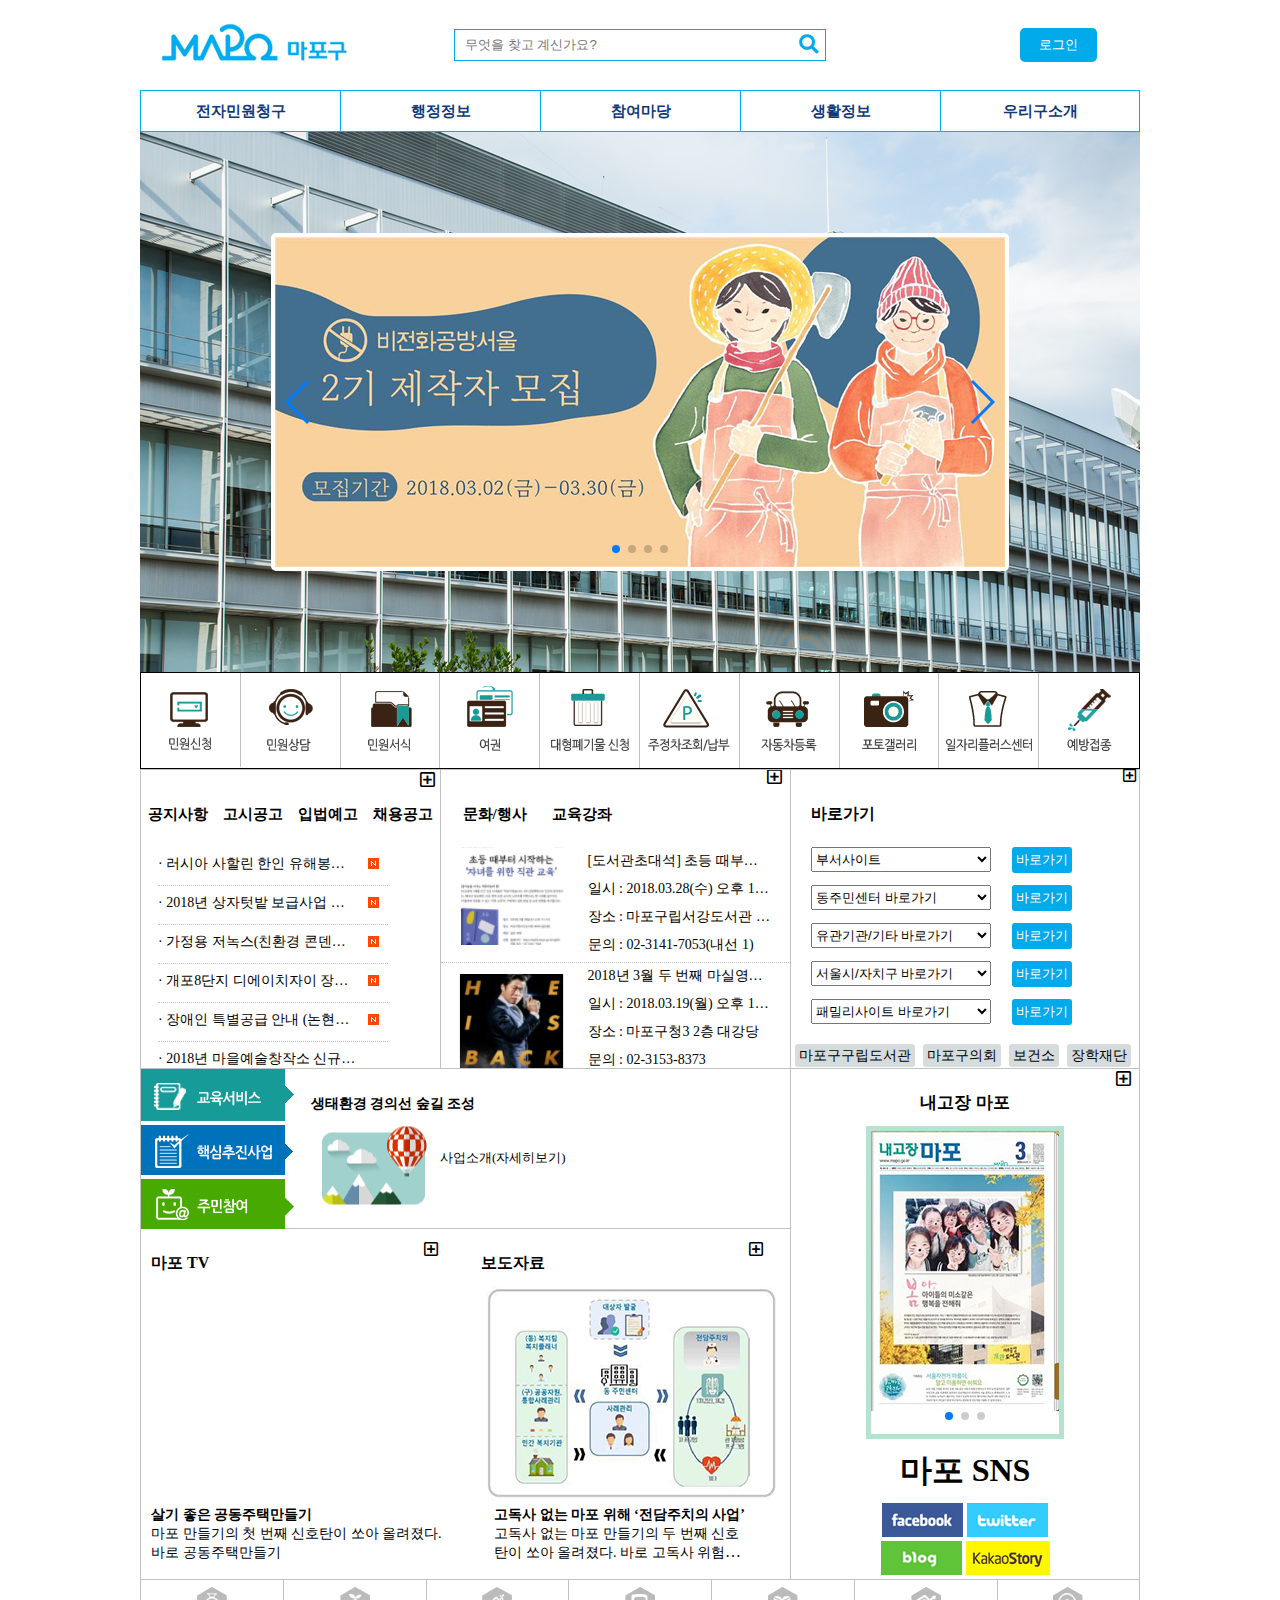
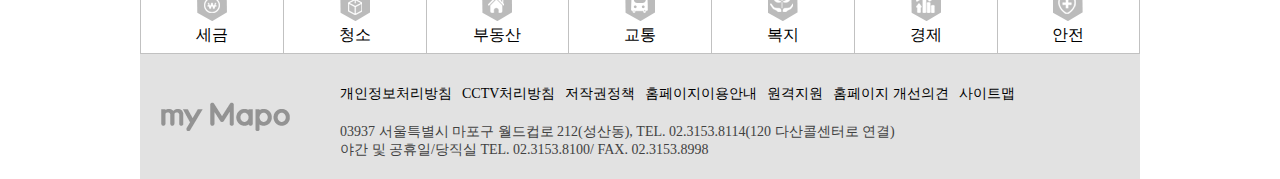
==== commit f592eb1b: "adit" ====
--- a/mapogu/index.html
+++ b/mapogu/index.html
@@ -579,7 +579,7 @@
               <div class="chart">
                 <ul class="hi">
                   <li>
-                    <a href="#"><img src="images/chart1.png" alt="도서관초대석 이미지"></a>
+                    <a href="#"><img src="images/chart1.PNG" alt="도서관초대석 이미지"></a>
                     <ul>
                       <li><a href="#">[도서관초대석] 초등 때부터 시작하는 자녀를 위한 직관교육</a></li>
                       <li><a href="#">일시 : 2018.03.28(수) 오후 19:03</a></li>
@@ -588,7 +588,7 @@
                     </ul>
                   </li>
                   <li>
-                    <a href="#"><img src="images/chart2.png" alt="도서관초대석 이미지"></a>
+                    <a href="#"><img src="images/chart2.PNG" alt="도서관초대석 이미지"></a>
                     <ul>
                       <li><a href="#">2018년 3월 두 번째 마실영화관 운영(3/19 럭키)</a></li>
                       <li><a href="#">일시 : 2018.03.19(월) 오후 14:00</a></li>
